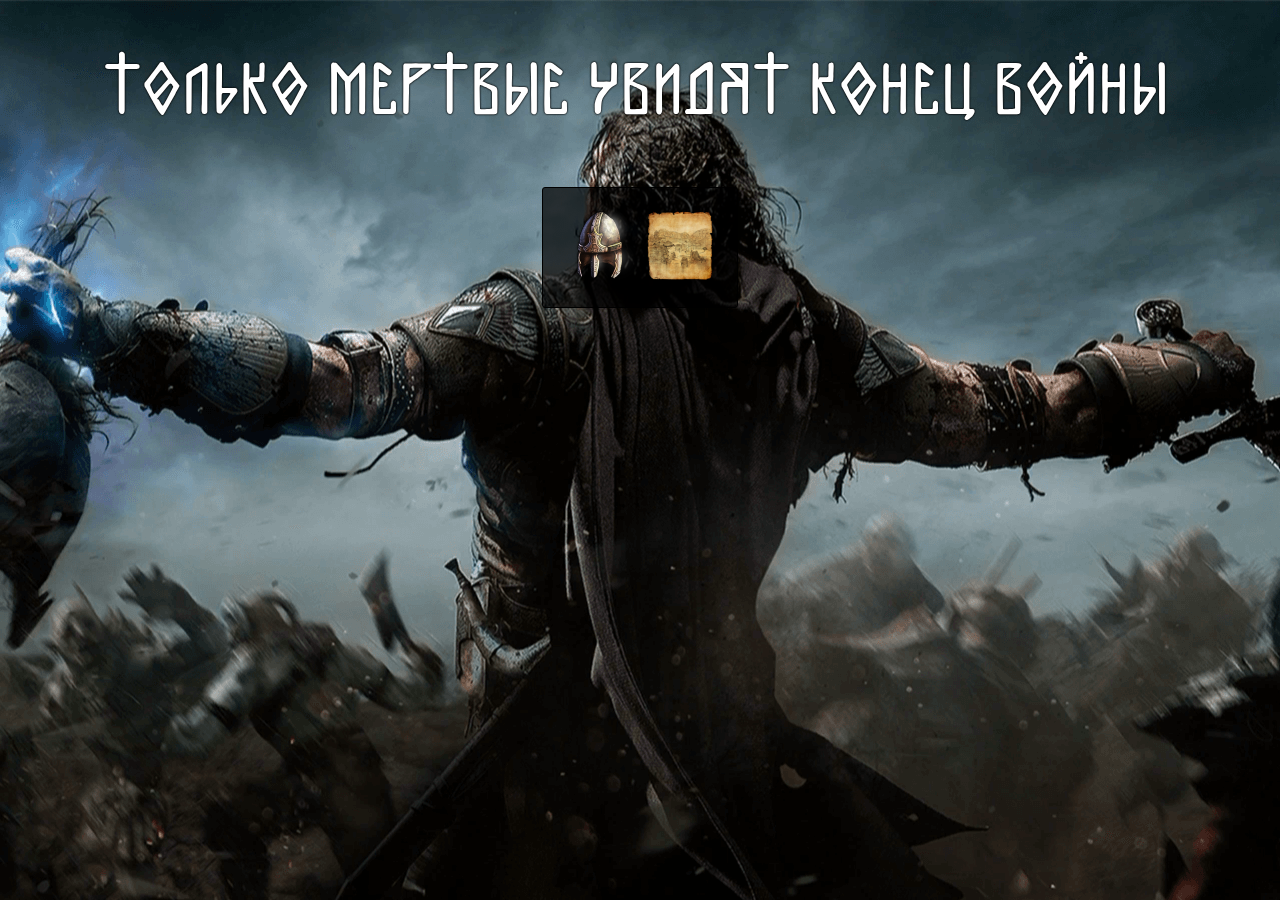
==== index.html @ bc80d9c7 "1" ====
<!DOCTYPE html>
<html lang="en">
    <head>
        <meta http-equiv="Content-Type" content="text/html; charset=UTF-8">
        <link href="[data-uri]" rel="icon" type="image/x-icon" />
		<title>DeathMatch!</title>
	<style>
	@font-face {
    	font-family: 'galaktika';
    		src: url('font/galaktika.eot');
	    	src: url('font/galaktika.eot?#iefix') format('embedded-opentype'),
         	url('font/galaktika.woff2') format('woff2'),
         	url('font/galaktika.woff') format('woff'),
         	url('font/galaktika.ttf') format('truetype'),
         	url('font/galaktika.svg#galaktika') format('svg');
    	font-weight: normal;
    	font-style: normal;

	}
	body {
		background: rgb(0,0,0) url("img/theme/logo_bg.png") top center no-repeat;
		background-attachment: fixed;
	}
	h1 {
		font: 5em galaktika;
		color: rgb(255, 255, 255);
		text-align: center;
		white-space: nowrap;
		text-shadow: 0 0 2px black,0 0 2px black;
	}
	
	#wrap {
		white-space: nowrap;
		text-align: center;
	}
	
	#link_wrap {
		display: inline-block;
		background: rgba(0, 0, 0, 0.7) none repeat scroll 0% 0%;
		border-radius: 3px;
		padding: 20px;
		border: 1px solid black;
	}
	
	#link_wrap img {
		width: 75px;
	}
	
	</style>
	
	</head>
	
	<body>
	<div id="wrap">
		<h1>Только мертвые увидят конец войны</h1>
		<div id="link_wrap">
			<a href="char.html"><img src="img/theme/icon_helm.png" alt="" /></a>
			<a href="field.html"><img src="img/theme/icon_map.png" alt="" /></a>
		</div>
	</div>
	                                                                                       
	</body>
</html>
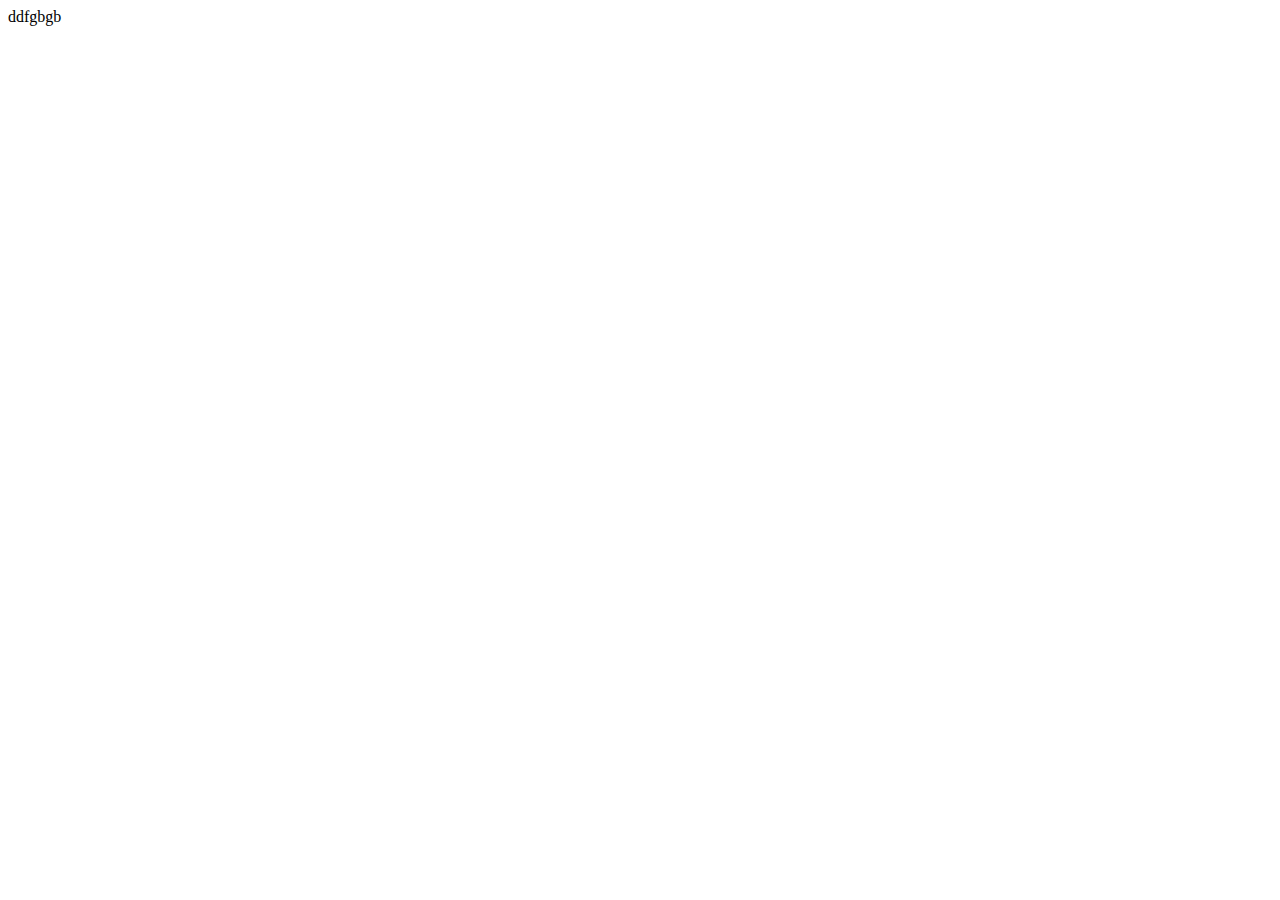
==== commit af41687f: "new version" ====
--- a/index.html
+++ b/index.html
@@ -4,60 +4,11 @@
         <meta http-equiv="Content-Type" content="text/html; charset=UTF-8">
         <link href="[data-uri]" rel="icon" type="image/x-icon" />
 		<title>DeathMatch!</title>
-	<style>
-	@font-face {
-    	font-family: 'galaktika';
-    		src: url('font/galaktika.eot');
-	    	src: url('font/galaktika.eot?#iefix') format('embedded-opentype'),
-         	url('font/galaktika.woff2') format('woff2'),
-         	url('font/galaktika.woff') format('woff'),
-         	url('font/galaktika.ttf') format('truetype'),
-         	url('font/galaktika.svg#galaktika') format('svg');
-    	font-weight: normal;
-    	font-style: normal;
-
-	}
-	body {
-		background: rgb(0,0,0) url("img/theme/logo_bg.png") top center no-repeat;
-		background-attachment: fixed;
-	}
-	h1 {
-		font: 5em galaktika;
-		color: rgb(255, 255, 255);
-		text-align: center;
-		white-space: nowrap;
-		text-shadow: 0 0 2px black,0 0 2px black;
-	}
-	
-	#wrap {
-		white-space: nowrap;
-		text-align: center;
-	}
-	
-	#link_wrap {
-		display: inline-block;
-		background: rgba(0, 0, 0, 0.7) none repeat scroll 0% 0%;
-		border-radius: 3px;
-		padding: 20px;
-		border: 1px solid black;
-	}
-	
-	#link_wrap img {
-		width: 75px;
-	}
-	
-	</style>
-	
+		
 	</head>
 	
 	<body>
-	<div id="wrap">
-		<h1>Только мертвые увидят конец войны</h1>
-		<div id="link_wrap">
-			<a href="char.html"><img src="img/theme/icon_helm.png" alt="" /></a>
-			<a href="field.html"><img src="img/theme/icon_map.png" alt="" /></a>
-		</div>
-	</div>
-	                                                                                       
+	
+	ddfgbgb                                                                                 
 	</body>
 </html>
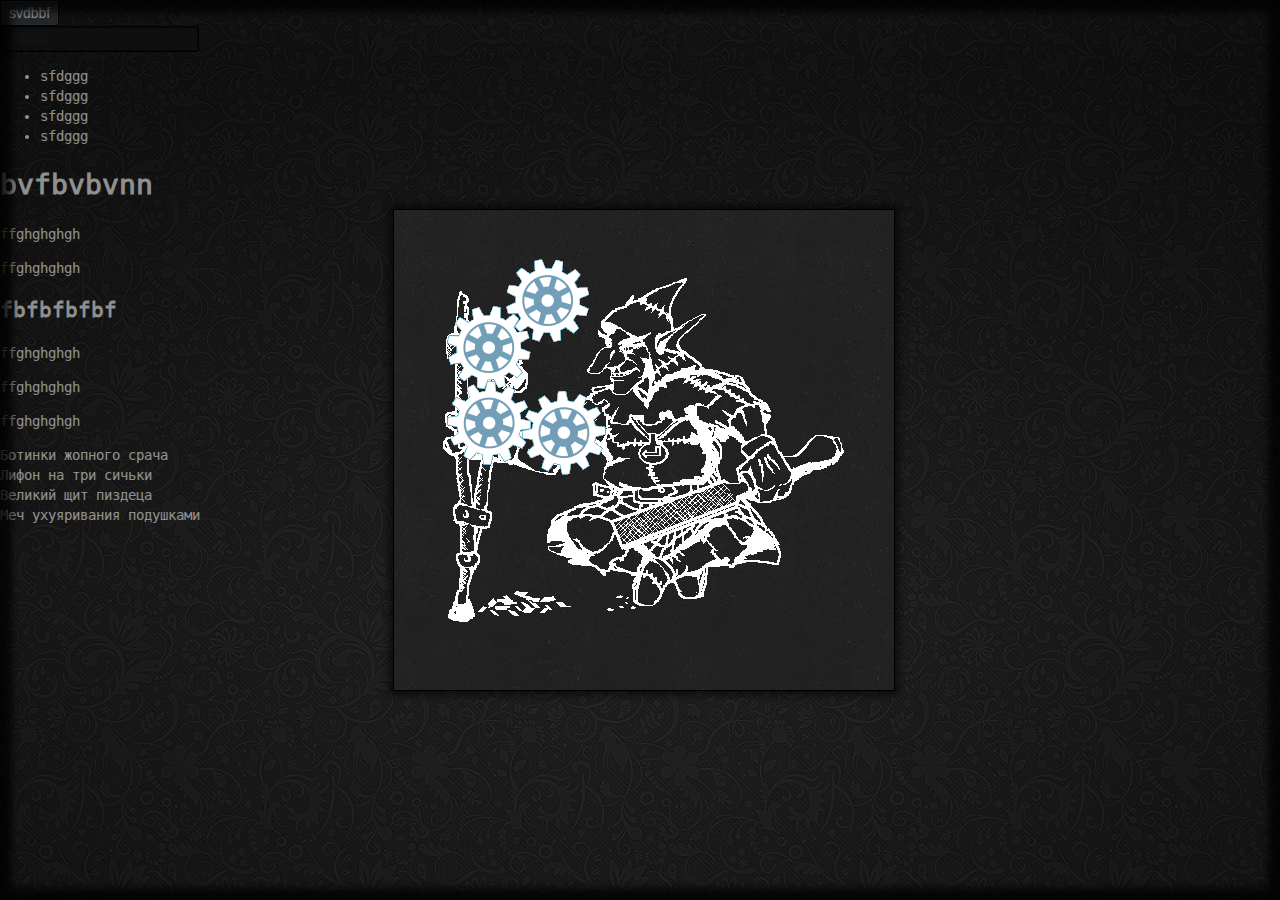
==== commit 24b12ef9: "base prepare" ====
--- a/index.html
+++ b/index.html
@@ -1,14 +1,56 @@
 <!DOCTYPE html>
 <html lang="en">
-    <head>
-        <meta http-equiv="Content-Type" content="text/html; charset=UTF-8">
-        <link href="[data-uri]" rel="icon" type="image/x-icon" />
-		<title>DeathMatch!</title>
+<head>
+	<meta http-equiv="Content-Type" content="text/html; charset=UTF-8">
+	<link href="[data-uri]" rel="icon" type="image/x-icon" />
+	<title>DeathMatch!</title>
+	<link href="source/css/font.css" rel="stylesheet" />
+	<link href="source/css/normalize.css" rel="stylesheet" />
+	<link href="source/css/main.css" rel="stylesheet" />
+</head>
+<body>
+	<div id="loadingWrap">
+		<div id="loadingBox">
+		</div>
 		
-	</head>
+	</div>
+
+
+<button type="button">svdbbf</button>
 	
-	<body>
+	<div id="overview">
+		
+		
+		<input type="text" placeholder="dffbfbf">
+		
+		<ul>
+			<li>sfdggg</li>
+			<li>sfdggg</li>
+			<li>sfdggg</li>
+			<li>sfdggg</li>
+			
+		</ul>
+		
+		
+		
+	</div>
 	
-	ddfgbgb                                                                                 
+	<h1>bvfbvbvnn</h1>
+	<p>ffghghghgh</p>
+	<p>ffghghghgh</p>
+	
+	<h2>fbfbfbfbf</h2>
+	<p>ffghghghgh</p>
+	<p>ffghghghgh</p>
+	<p>ffghghghgh</p>
+	
+	
+	Ботинки жопного срача<br>
+	Лифон на три сичьки<br>
+	Великий щит пиздеца<br>
+	Меч ухуяривания подушками
+
+
+	<!--<script src="../js/game.js" type="text/javascript"></script>-->
 	</body>
 </html>
--- a/source/css/font.css
+++ b/source/css/font.css
@@ -0,0 +1,10 @@
+@font-face {
+	font-family: 'DejaVuSansMono';
+	src:
+		url('../fonts/DejaVuSansMono.eot?#iefix') format('embedded-opentype'),
+		url('../fonts/DejaVuSansMono.woff') format('woff'),
+		url('../fonts/DejaVuSansMono.ttf')  format('truetype'),
+		url('../fonts/DejaVuSansMono.svg#DejaVuSansMono') format('svg');
+	font-weight: normal;
+	font-style: normal;
+}
--- a/source/css/main.css
+++ b/source/css/main.css
@@ -0,0 +1,92 @@
+html,body {
+	width: 100%;
+	height:100%;
+}
+
+body {
+	margin: 0px;
+	padding: 0px;
+	color: rgb(240,240,240);
+	font-family: "DejaVuSansMono";
+	font-size: 14px;
+	line-height: 1.42857143;
+	background: rgb(15,15,15) url('../img/art/Background.jpeg') top center;
+	cursor: url('../img/cursor/default.png'), auto;
+	
+	
+}
+
+input[type="text"] {
+	padding: 4px 8px;
+	color: inherit;
+	border: 1px solid rgb(0, 0, 0);
+	border-radius: 3px;
+	background-color: rgb(25, 25, 25);
+	box-shadow: 0px 0px 2px rgb(0, 0, 0) inset;
+	box-sizing: border-box;
+}
+::-webkit-input-placeholder {opacity:  0.1;}
+:-moz-placeholder {opacity:  0.1;}
+::-moz-placeholder {opacity:  0.1;}
+:-ms-input-placeholder {opacity:  0.1;}
+
+button[type="button"],button[type="submit"],button[type="reset"] {
+	padding: 4px 8px;
+	border-radius: 3px;
+	background: rgb(73, 80, 84) linear-gradient(to bottom, rgb(78, 85, 89), rgb(56, 62, 67));
+	box-shadow: 0px 1px rgba(255, 255, 255, 0.08) inset, 0px 0px 0px 1px rgba(255, 255, 255, 0.05) inset;
+	border: 1px solid;
+	border-color: rgb(16, 16, 16) rgb(8, 8, 8) rgb(0, 0, 0);
+	color: inherit;
+	outline: 0;
+	box-sizing: border-box;
+	cursor: url('../img/cursor/pointer.png'), auto;
+}
+button[type="button"]:hover,button[type="submit"]:hover,button[type="reset"]:hover {
+    background: rgb(89, 96, 101) linear-gradient(to bottom, rgb(89, 96, 101), rgb(56, 62, 67));
+    text-decoration: none;
+}
+
+button[type="button"]:focus,button[type="submit"]:focus,button[type="reset"]:focus{
+	outline: none;
+}
+button[type="button"]:active,button[type="submit"]:active,button[type="reset"]:active {
+	background: rgb(53, 58, 63) linear-gradient(to bottom, rgb(39, 43, 47), rgb(55, 61, 66));
+	border-color: rgb(0, 0, 0);
+	box-shadow: 0px 1px 1px rgba(0, 0, 0, 0.1) inset, 0px 1px rgba(255, 255, 255, 0.08);
+	outline: 0;
+}
+button::-moz-focus-inner {border: 0;}
+
+
+
+#loadingWrap {
+	position: fixed;
+	background: rgba(0,0,0,0.4);
+	top:0;
+	bottom:0;
+	left:0;
+	right:0;
+	z-index:999;
+	text-align: center;
+	box-shadow: inset 0 0 8px 12px rgba(0,0,0,0.8);
+}
+#loadingWrap:before {
+	content: '';
+	height: 100%;
+	display: inline-block;
+	vertical-align:middle;
+}
+#loadingBox {
+	display: inline-block;
+	width: 500px;
+	height: 480px;
+	background-color: rgb(15,15,15);
+	background-image:  url('../img/art/PreloaderGears.gif'),url('../img/art/Goblin.png'),url('../img/art/BackgroundTile.png');
+	background-repeat: no-repeat,no-repeat,repeat;
+	background-position: 20px 40px,center center,center center;
+	border: 1px solid black;
+    vertical-align: middle;
+    box-shadow: 0 0 8px 4px rgba(0,0,0,0.6);
+}
+
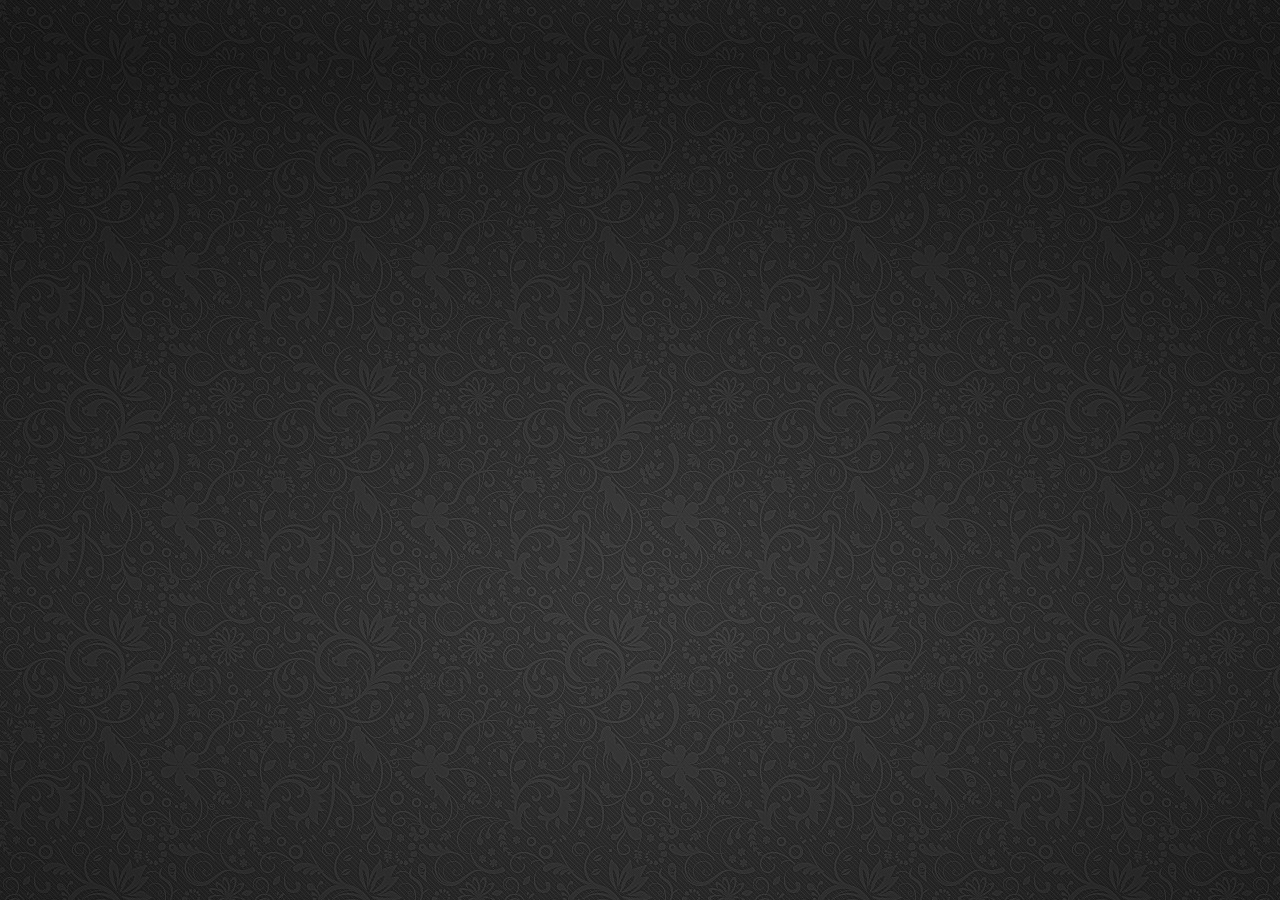
==== commit 74ebc2b9: "test css3 animation" ====
--- a/index.html
+++ b/index.html
@@ -7,50 +7,28 @@
 	<link href="source/css/font.css" rel="stylesheet" />
 	<link href="source/css/normalize.css" rel="stylesheet" />
 	<link href="source/css/main.css" rel="stylesheet" />
+	<link href="source/css/sprite.css" rel="stylesheet" />
 </head>
 <body>
-	<div id="loadingWrap">
+	<div id="loadingWrap" style="display:none">
 		<div id="loadingBox">
+			<div id="loadingZAR"></div>
+			<div class="preloaderCircle"></div>
 		</div>
-		
 	</div>
 
+	<div id="overview">
+		<div id="scene">
+			<div id="layerAnim">
+				
+				<div class="sprite_tVlad" style="top:-50px;left:-50px"><div></div></div>				
+			</div>
+			
+			
+		</div>
+	</div>
 
-<button type="button">svdbbf</button>
-	
-	<div id="overview">
-		
-		
-		<input type="text" placeholder="dffbfbf">
-		
-		<ul>
-			<li>sfdggg</li>
-			<li>sfdggg</li>
-			<li>sfdggg</li>
-			<li>sfdggg</li>
-			
-		</ul>
-		
-		
-		
-	</div>
-	
-	<h1>bvfbvbvnn</h1>
-	<p>ffghghghgh</p>
-	<p>ffghghghgh</p>
-	
-	<h2>fbfbfbfbf</h2>
-	<p>ffghghghgh</p>
-	<p>ffghghghgh</p>
-	<p>ffghghghgh</p>
-	
-	
-	Ботинки жопного срача<br>
-	Лифон на три сичьки<br>
-	Великий щит пиздеца<br>
-	Меч ухуяривания подушками
-
-
-	<!--<script src="../js/game.js" type="text/javascript"></script>-->
+	<script src="source/js/jquery-3.1.1.min.js" type="text/javascript"></script>
+	<script src="source/js/scene.js" type="text/javascript"></script>
 	</body>
 </html>
--- a/source/css/sprite.css
+++ b/source/css/sprite.css
@@ -0,0 +1,49 @@
+/*T_Vlad 48*/
+.sprite_tVlad {
+	position: relative;
+	width: 48px;
+	height: 48px;
+	position: absolute;
+	overflow: hidden;
+	z-index: 10;
+}
+
+.sprite_tVlad > div {
+	position: absolute;
+	width:  384px;
+	height: 384px;
+	background: url('../img/sprite/T_Vlad_Sword_Walking_48x48.png');
+	animation: sprite_tVlad 0.6s steps(8) infinite;
+}
+
+@keyframes sprite_tVlad{
+	0% {left:0px}
+	100% {left:-384px}
+}
+
+
+.explosionTemp {
+	z-index: 1;
+	position: relative;
+	width: 64px;
+	height: 64px;
+	position: absolute;
+	overflow: hidden;
+}
+
+.explosionTemp:before {
+	content: '';
+	display:block;
+	position: absolute;
+	width:  1024px;
+	height: 512px;
+	top:-448px;
+	right: 0;
+	background: url('../img/sprite/explosion64_01.png');
+	animation: expl 0.8s steps(16);
+}
+
+@keyframes expl{
+	0% {left:0px}
+	100% {left:-1024px}
+}
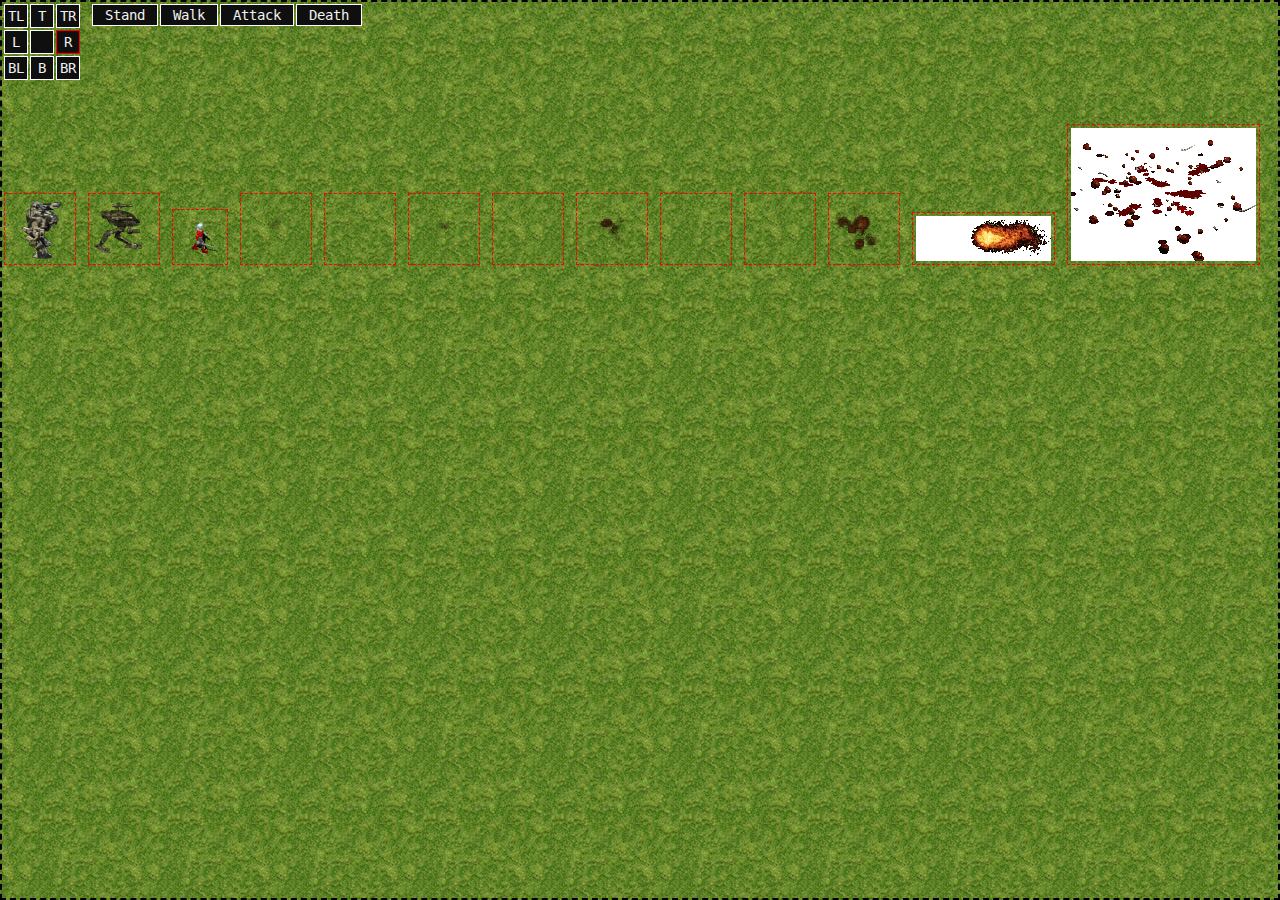
==== commit 28f96e4e: "anims" ====
--- a/index.html
+++ b/index.html
@@ -10,6 +10,7 @@
 	<link href="source/css/sprite.css" rel="stylesheet" />
 </head>
 <body>
+	
 	<div id="loadingWrap" style="display:none">
 		<div id="loadingBox">
 			<div id="loadingZAR"></div>
@@ -28,7 +29,69 @@
 		</div>
 	</div>
 
+	<!--<button id="meatStartBtn" type="button" style="position:fixed; bottom:20px;left:50%">Мяско</button>-->
+	
+	<div id="meatOverview">
+		<div id="meatScene">
+			<div id="meatLayerMain"></div>
+			
+		</div>
+		<div id="meatUi">
+			
+			<div id="meatuISpriteTestHeader">
+				<div>
+					<table id="meatUiDirectionTable">
+						<tr><td data-direction="tl">TL</td><td data-direction="t">T</td><td data-direction="tr">TR</td></tr>
+						<tr><td data-direction="l">L</td><td></td><td data-direction="r">R</td></tr>
+						<tr><td data-direction="bl">BL</td><td data-direction="b">B</td><td data-direction="br">BR</td></tr>
+					</table>
+				</div>
+				
+				<div>
+					<table id="meatUiActionTable">
+						<tr>
+							<td data-action="stand">Stand</td>
+							<td data-action="walk">Walk</td>
+							<td data-action="attack">Attack</td>
+							<td data-action="death">Death</td>
+						</tr>
+					</table>
+				</div>
+				
+				
+			</div>
+			<div id="meatuISpriteTest">
+				<div id="meatuISpriteTestContainer">
+					<div><div class="sprite sprite_walker2"></div></div>
+					<div><div class="sprite sprite_walker1"></div></div>
+					<div><div class="sprite sprite_tVlad"></div></div>
+					
+					<!-- projectile -->
+					<div><div class="sprite explosionTemp v1"></div></div>
+					<div><div class="sprite explosionTemp v2"></div></div>
+					<div><div class="sprite explosionTemp v3"></div></div>
+					<div><div class="sprite explosionTemp v4"></div></div>
+					<div><div class="sprite explosionTemp v5"></div></div>
+					<div><div class="sprite explosionTemp v6"></div></div>
+					<div><div class="sprite explosionTemp v7"></div></div>
+					<div><div class="sprite explosionTemp v8"></div></div>
+					
+					
+					
+					<!-- fuck -->
+					<div><div class="sprite spriteBall"></div></div>
+					<div><div class="sprite spriteMeat"></div></div>
+					
+					
+					
+				</div>
+			</div>
+		</div>
+	</div>
+	
+
 	<script src="source/js/jquery-3.1.1.min.js" type="text/javascript"></script>
 	<script src="source/js/scene.js" type="text/javascript"></script>
+	<script src="source/js/meat.js" type="text/javascript"></script>
 	</body>
 </html>
--- a/source/css/main.css
+++ b/source/css/main.css
@@ -59,7 +59,7 @@
 button::-moz-focus-inner {border: 0;}
 
 
-
+/* loading screen */
 #loadingWrap {
 	position: fixed;
 	background: rgba(0,0,0,0.4);
@@ -78,15 +78,194 @@
 	vertical-align:middle;
 }
 #loadingBox {
+	position:relative;
 	display: inline-block;
 	width: 500px;
 	height: 480px;
 	background-color: rgb(15,15,15);
-	background-image:  url('../img/art/PreloaderGears.gif'),url('../img/art/Goblin.png'),url('../img/art/BackgroundTile.png');
-	background-repeat: no-repeat,no-repeat,repeat;
-	background-position: 20px 40px,center center,center center;
+	background-image:  url('../img/art/Goblin.png'),url('../img/art/BackgroundTile.png');
+	background-repeat: no-repeat,repeat;
+	background-position: center center,center center;
 	border: 1px solid black;
     vertical-align: middle;
     box-shadow: 0 0 8px 4px rgba(0,0,0,0.6);
 }
 
+#loadingZAR {
+	position: absolute;
+	background: url('../img/art/ZAR.png') center center no-repeat;
+	width: 256px;
+	height: 104px;
+	right: 49px;
+	bottom: 23px;
+	transform: rotate(-15deg) scale(0.8, 0.6); 
+}
+
+#loadingBox > .preloaderCircle {
+	position: absolute;
+	top: 20px;
+	right: 20px;
+}
+
+/* preloader circle */
+.preloaderCircle {
+	width:60px;
+	height:60px;
+}
+.preloaderCircle:before,
+.preloaderCircle:after {
+	content: '';
+	display:block;
+	background-color: rgba(0,0,0,0);
+	border:5px solid rgba(0,183,229,0.9);
+	opacity:.9;
+	border-left:5px solid rgba(0,0,0,0);
+	border-right:5px solid rgba(0,0,0,0);
+	border-radius:50px;
+	box-shadow: 0 0 15px #2187e7;
+	margin:0 auto;
+}
+
+
+.preloaderCircle:before {
+	width:50px;
+	height:50px;	
+	animation:spinPulse 1s infinite ease-in-out;
+}
+.preloaderCircle:after { 
+	width:30px;
+	height:30px;
+	position:relative;
+	top:-50px;
+	animation:spinoffPulse 1s infinite linear;
+}
+
+@keyframes spinPulse {
+	0% { transform:rotate(160deg); opacity:0; box-shadow:0 0 1px #2187e7;}
+	50% { transform:rotate(145deg); opacity:1; }
+	100% { transform:rotate(-320deg); opacity:0; }
+}
+@keyframes spinoffPulse {
+	0% { transform:rotate(0deg); }
+	100% { transform:rotate(360deg);  }
+}
+
+/*scene*/
+#overview {
+	position: absolute;
+	top: 0px;
+	bottom: 0px;
+	left: 0px;
+	right: 0px;
+	overflow:hidden;
+}
+
+
+#scene {
+	position: absolute;
+	width:3000px;
+	height: 1200px;
+}
+
+#scene > div {
+	position: absolute;
+	top: 0px;
+	bottom: 0px;
+	left: 0px;
+	right: 0px;	
+}
+
+#layerAnim {
+	position: absolute;
+}
+
+/* meat */
+#meatOverview {
+	position: absolute;
+	top: 0px;
+	bottom: 0px;
+	left: 0px;
+	right: 0px;
+	overflow:hidden;
+}
+
+#meatScene {
+	position: absolute;
+	width:3000px;
+	height: 3000px;
+	background: url('../img/tile/ToyFactory_Multi-texturing_grass.jpg');
+}
+
+#meatScene > div {
+	position: absolute;
+	top: 0px;
+	bottom: 0px;
+	left: 0px;
+	right: 0px;
+}
+
+#meatUi {
+	position: absolute;
+	top:0;
+	bottom:0;
+	right:0;
+	left: 0;
+	border: 2px dashed black;
+}
+
+#meatuISpriteTest {
+	position: absolute;
+	top: 120px;
+	bottom: 0px;
+	left: 0px;
+	right: 0px;
+}
+
+#meatuISpriteTestHeader > div {
+	display: inline-block;
+	vertical-align: top;
+}
+
+#meatuISpriteTestContainer {
+	position: absolute;
+	top: 0;
+	left: 0;
+	right: 0;
+	bottom: 0;
+	overflow-y: auto;
+}
+
+#meatuISpriteTestContainer > div {
+	display: inline-block;
+	border: 1px dashed red;
+	margin: 2px;
+	padding: 3px;
+	position: relative;
+	font-size: 0;
+	line-height: 0;
+}
+
+#meatuISpriteTestContainer > div > div {
+	display: inline-block;
+	position: relative;
+}
+
+#meatUiDirectionTable td,
+#meatUiActionTable td {
+	width: 20px;
+	height: 20px;
+	border: 1px solid white;
+	background: rgb(15,15,15);
+	text-align: center;
+	vertical-align: middle;
+}
+
+#meatUiActionTable td {
+	width: auto;
+	padding: 0 12px;
+}
+
+#meatUiDirectionTable td.active,
+#meatUiActionTable td.active {
+	border-color: red;
+}--- a/source/css/sprite.css
+++ b/source/css/sprite.css
@@ -1,30 +1,102 @@
-/*T_Vlad 48*/
-.sprite_tVlad {
-	position: relative;
-	width: 48px;
-	height: 48px;
+.sprite {
 	position: absolute;
+}
+
+.sprite:before {
+	content: '';
+	display:block;
+	position: absolute;
+}
+
+
+/*walker1*/
+.sprite_walker1 {
+	width: 64px;
+	height: 64px;
 	overflow: hidden;
 	z-index: 10;
 }
 
-.sprite_tVlad > div {
-	position: absolute;
+.sprite_walker1:before {
+	width:  1024px;
+	height: 512px;
+	background: url('../img/sprite/walker1_64x64.png');
+	animation: sprite_walker 0.6s steps(16) infinite;
+}
+
+.sprite_walker1[data-direction="t"]:before {top:-256px}
+.sprite_walker1[data-direction="tl"]:before {top:-320px}
+.sprite_walker1[data-direction="tr"]:before {top:-192px}
+.sprite_walker1[data-direction="r"]:before {top:-128px}
+.sprite_walker1[data-direction="l"]:before {top:-384px}
+.sprite_walker1[data-direction="b"]:before {top:-0px}
+.sprite_walker1[data-direction="bl"]:before {top:-448px}
+.sprite_walker1[data-direction="br"]:before {top:-64px}
+
+/*walker2*/
+.sprite_walker2 {
+	width: 64px;
+	height: 64px;
+	overflow: hidden;
+	z-index: 10;
+}
+
+.sprite_walker2:before {
+	width:  1024px;
+	height: 512px;
+	background: url('../img/sprite/walker2_64x64.png');
+	animation: sprite_walker 1.2s steps(16) infinite;
+}
+
+.sprite_walker2[data-direction="t"]:before {top:-256px}
+.sprite_walker2[data-direction="tl"]:before {top:-320px}
+.sprite_walker2[data-direction="tr"]:before {top:-192px}
+.sprite_walker2[data-direction="r"]:before {top:-128px}
+.sprite_walker2[data-direction="l"]:before {top:-384px}
+.sprite_walker2[data-direction="b"]:before {top:-0px}
+.sprite_walker2[data-direction="bl"]:before {top:-448px}
+.sprite_walker2[data-direction="br"]:before {top:-64px}
+
+@keyframes sprite_walker{
+	0% {left:0px}
+	100% {left:-1024px}
+}
+
+
+
+/*T_Vlad 48*/
+.sprite_tVlad {
+	width: 48px;
+	height: 48px;
+	overflow: hidden;
+	z-index: 10;
+}
+
+.sprite_tVlad:before {
 	width:  384px;
 	height: 384px;
 	background: url('../img/sprite/T_Vlad_Sword_Walking_48x48.png');
 	animation: sprite_tVlad 0.6s steps(8) infinite;
 }
 
+.sprite_tVlad[data-direction="t"]:before {top:-48px}
+.sprite_tVlad[data-direction="tl"]:before {top:-144px}
+.sprite_tVlad[data-direction="tr"]:before {top:-96px}
+.sprite_tVlad[data-direction="r"]:before {top:-0px}
+.sprite_tVlad[data-direction="l"]:before {top:-336px}
+.sprite_tVlad[data-direction="b"]:before {top:-192px}
+.sprite_tVlad[data-direction="bl"]:before {top:-288px}
+.sprite_tVlad[data-direction="br"]:before {top:-240px}
+
+
 @keyframes sprite_tVlad{
 	0% {left:0px}
 	100% {left:-384px}
 }
 
-
+/*explosion x8 */
 .explosionTemp {
 	z-index: 1;
-	position: relative;
 	width: 64px;
 	height: 64px;
 	position: absolute;
@@ -32,18 +104,68 @@
 }
 
 .explosionTemp:before {
-	content: '';
-	display:block;
-	position: absolute;
 	width:  1024px;
 	height: 512px;
-	top:-448px;
 	right: 0;
 	background: url('../img/sprite/explosion64_01.png');
-	animation: expl 0.8s steps(16);
+	animation: expl 1s steps(17) infinite;
 }
+
+.explosionTemp.v1:before {top:0px}
+.explosionTemp.v2:before {top:-64px}
+.explosionTemp.v3:before {top:-128px}
+.explosionTemp.v4:before {top:-192px}
+.explosionTemp.v5:before {top:-256px}
+.explosionTemp.v6:before {top:-320px}
+.explosionTemp.v7:before {top:-384px}
+.explosionTemp.v8:before {top:-448px}
+
 
 @keyframes expl{
 	0% {left:0px}
-	100% {left:-1024px}
+	100% {left:-1088px}
 }
+
+/* ball */
+.spriteBall {
+	z-index: 1;
+	width: 135px;
+	height: 45px;
+	position: absolute;
+	overflow: hidden;
+}
+
+.spriteBall:before {
+	width:  675px;
+	height: 45px;
+	right: 0;
+	background: url('../img/sprite/ball.png');
+	animation: spriteBall 1s steps(5) infinite;
+}
+
+@keyframes spriteBall{
+	0% {left:0px}
+	100% {left:-675px}
+}
+
+/* meat */
+.spriteMeat {
+	z-index: 1;
+	width: 185px;
+	height: 133px;
+	position: absolute;
+	overflow: hidden;
+}
+
+.spriteMeat:before {
+	width:  2414px;
+	height: 133px;
+	right: 0;
+	background: url('../img/sprite/meat.png');
+	animation: spriteMeat 1s steps(13) infinite;
+}
+
+@keyframes spriteMeat {
+	0% {left:0px}
+	100% {left:-2414px}
+}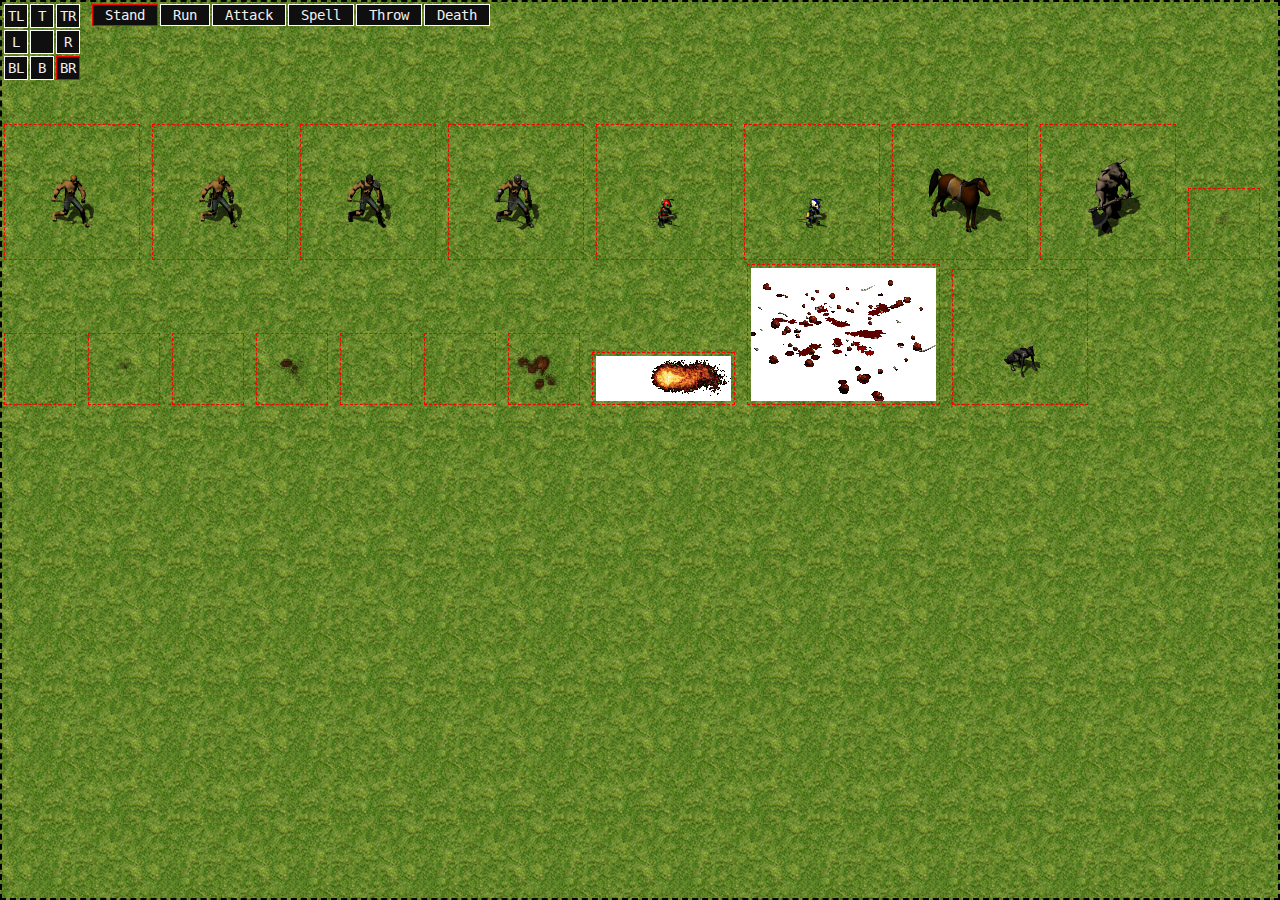
==== commit 69fc3d7f: "anim" ====
--- a/index.html
+++ b/index.html
@@ -51,8 +51,10 @@
 					<table id="meatUiActionTable">
 						<tr>
 							<td data-action="stand">Stand</td>
-							<td data-action="walk">Walk</td>
+							<td data-action="run">Run</td>
 							<td data-action="attack">Attack</td>
+							<td data-action="spell">Spell</td>
+							<td data-action="throw">Throw</td>
 							<td data-action="death">Death</td>
 						</tr>
 					</table>
@@ -62,11 +64,24 @@
 			</div>
 			<div id="meatuISpriteTest">
 				<div id="meatuISpriteTestContainer">
-					<div><div class="sprite sprite_walker2"></div></div>
-					<div><div class="sprite sprite_walker1"></div></div>
-					<div><div class="sprite sprite_tVlad"></div></div>
+					<div><div class="sprite spriteFlareOrc spriteFlareOrcRegular"></div></div>
+					<div><div class="sprite spriteFlareOrc spriteFlareOrcArcher"></div></div>
+					<div><div class="sprite spriteFlareOrc spriteFlareOrcHeavy"></div></div>
+					<div><div class="sprite spriteFlareOrc spriteFlareOrcElite"></div></div>
 					
-					<!-- projectile -->
+					<div><div class="sprite spriteFlareOrc spriteFlareGoblinCharger"></div></div>
+					<div><div class="sprite spriteFlareOrc spriteFlareGoblinShaman"></div></div>
+					
+					
+					
+					
+					<div><div class="sprite spriteFlareOrc spriteFlareHorse"></div></div>
+					<div><div class="sprite spriteFlareOrc spriteFlareMinotaur"></div></div>
+					
+					
+					
+					
+					
 					<div><div class="sprite explosionTemp v1"></div></div>
 					<div><div class="sprite explosionTemp v2"></div></div>
 					<div><div class="sprite explosionTemp v3"></div></div>
@@ -76,11 +91,12 @@
 					<div><div class="sprite explosionTemp v7"></div></div>
 					<div><div class="sprite explosionTemp v8"></div></div>
 					
+					<div><div class="sprite spriteBall"></div></div>
+					<div><div class="sprite spriteMeat"></div></div>
 					
 					
-					<!-- fuck -->
-					<div><div class="sprite spriteBall"></div></div>
-					<div><div class="sprite spriteMeat"></div></div>
+					<!-- to fix -->
+					<div><div class="sprite spriteFlareOrc spriteFlareWerewolf"></div></div>
 					
 					
 					
--- a/source/css/sprite.css
+++ b/source/css/sprite.css
@@ -1,5 +1,6 @@
 .sprite {
 	position: absolute;
+	overflow: hidden;
 }
 
 .sprite:before {
@@ -8,91 +9,342 @@
 	position: absolute;
 }
 
-
-/*walker1*/
-.sprite_walker1 {
-	width: 64px;
-	height: 64px;
-	overflow: hidden;
-	z-index: 10;
-}
-
-.sprite_walker1:before {
-	width:  1024px;
-	height: 512px;
-	background: url('../img/sprite/walker1_64x64.png');
-	animation: sprite_walker 0.6s steps(16) infinite;
-}
-
-.sprite_walker1[data-direction="t"]:before {top:-256px}
-.sprite_walker1[data-direction="tl"]:before {top:-320px}
-.sprite_walker1[data-direction="tr"]:before {top:-192px}
-.sprite_walker1[data-direction="r"]:before {top:-128px}
-.sprite_walker1[data-direction="l"]:before {top:-384px}
-.sprite_walker1[data-direction="b"]:before {top:-0px}
-.sprite_walker1[data-direction="bl"]:before {top:-448px}
-.sprite_walker1[data-direction="br"]:before {top:-64px}
-
-/*walker2*/
-.sprite_walker2 {
-	width: 64px;
-	height: 64px;
-	overflow: hidden;
-	z-index: 10;
-}
-
-.sprite_walker2:before {
-	width:  1024px;
-	height: 512px;
-	background: url('../img/sprite/walker2_64x64.png');
-	animation: sprite_walker 1.2s steps(16) infinite;
-}
-
-.sprite_walker2[data-direction="t"]:before {top:-256px}
-.sprite_walker2[data-direction="tl"]:before {top:-320px}
-.sprite_walker2[data-direction="tr"]:before {top:-192px}
-.sprite_walker2[data-direction="r"]:before {top:-128px}
-.sprite_walker2[data-direction="l"]:before {top:-384px}
-.sprite_walker2[data-direction="b"]:before {top:-0px}
-.sprite_walker2[data-direction="bl"]:before {top:-448px}
-.sprite_walker2[data-direction="br"]:before {top:-64px}
-
-@keyframes sprite_walker{
-	0% {left:0px}
-	100% {left:-1024px}
-}
-
-
-
-/*T_Vlad 48*/
-.sprite_tVlad {
-	width: 48px;
-	height: 48px;
-	overflow: hidden;
-	z-index: 10;
-}
-
-.sprite_tVlad:before {
-	width:  384px;
-	height: 384px;
-	background: url('../img/sprite/T_Vlad_Sword_Walking_48x48.png');
-	animation: sprite_tVlad 0.6s steps(8) infinite;
-}
-
-.sprite_tVlad[data-direction="t"]:before {top:-48px}
-.sprite_tVlad[data-direction="tl"]:before {top:-144px}
-.sprite_tVlad[data-direction="tr"]:before {top:-96px}
-.sprite_tVlad[data-direction="r"]:before {top:-0px}
-.sprite_tVlad[data-direction="l"]:before {top:-336px}
-.sprite_tVlad[data-direction="b"]:before {top:-192px}
-.sprite_tVlad[data-direction="bl"]:before {top:-288px}
-.sprite_tVlad[data-direction="br"]:before {top:-240px}
-
-
-@keyframes sprite_tVlad{
-	0% {left:0px}
-	100% {left:-384px}
-}
+/* Flare */
+.spriteFlareOrc {
+	width: 128px;
+	height: 128px;
+}
+
+.spriteFlareOrc:before {
+	width:  4096px;
+	height: 1024px;
+	background-position: top left;
+	background-repeat: no-repeat;
+}
+
+.spriteFlareOrc[data-direction="t"]:before {top:-256px}
+.spriteFlareOrc[data-direction="tl"]:before {top:-128px}
+.spriteFlareOrc[data-direction="tr"]:before {top:-384px}
+.spriteFlareOrc[data-direction="r"]:before {top:-512px}
+.spriteFlareOrc[data-direction="l"]:before {top:0px}
+.spriteFlareOrc[data-direction="b"]:before {top:-768px}
+.spriteFlareOrc[data-direction="bl"]:before {top:-896px}
+.spriteFlareOrc[data-direction="br"]:before {top:-640px}
+
+
+.spriteFlareOrc[data-action="stand"]:before {animation: spriteFlareOrcStand 0.8s steps(4) infinite;}
+.spriteFlareOrc[data-action="run"]:before {animation: spriteFlareOrcRun 0.6s steps(8) infinite;}
+.spriteFlareOrc[data-action="attack"]:before {animation: spriteFlareOrcAttack 0.6s steps(4) infinite;}
+.spriteFlareOrc[data-action="death"]:before {animation: spriteFlareOrcDeath 0.8s steps(8) infinite;}
+.spriteFlareOrc[data-action="spell"]:before {animation: spriteFlareOrcSpell 0.6s steps(4) infinite;}
+.spriteFlareOrc[data-action="throw"]:before {animation: spriteFlareOrcThrow 0.8s steps(4) infinite;}
+
+
+@keyframes spriteFlareOrcStand {0%{left:0px} 100%{left:-512px}}
+@keyframes spriteFlareOrcRun {0%{left:-512px} 100%{left:-1536px}}
+@keyframes spriteFlareOrcAttack {0%{left:-1536px} 100%{left:-2048px}}
+@keyframes spriteFlareOrcDeath {0%{left:-2048px} 100%{left:-3072px}}
+@keyframes spriteFlareOrcSpell {0%{left:-3072px} 100%{left:-3584px}}
+@keyframes spriteFlareOrcThrow {0%{left:-3584px} 100%{left:-4096px}}
+
+
+.spriteFlareOrcRegular:before {background-image: url('../img/sprite/FlareOrcRegular128x128.png');}
+.spriteFlareOrcArcher:before {background-image: url('../img/sprite/FlareOrcArcher128x128.png');}
+.spriteFlareOrcHeavy:before {background-image: url('../img/sprite/FlareOrcHeavy128x128.png');}
+.spriteFlareOrcElite:before {background-image: url('../img/sprite/FlareOrcElite128x128.png');}
+
+.spriteFlareMinotaur:before {background-image: url('../img/sprite/FlareMinotaur128x128.png');}
+.spriteFlareHorse:before {background-image: url('../img/sprite/FlareHorse128x128.png');}
+.spriteFlareWerewolf:before {background-image: url('../img/sprite/FlareWerewolf128x128.png');}
+
+
+.spriteFlareGoblinCharger:before {background-image: url('../img/sprite/FlareGoblinCharger128x128.png');}
+.spriteFlareGoblinShaman:before {background-image: url('../img/sprite/FlareGoblinShaman128x128.png');}
+
+
+
+
+
+
+
+
+
+
+
+
+
+
+
+
+
+
+
+
+
+
+
+
+
+
+
+
+
+
+
+
+
+
+
+
+
+
+/*troll*/
+.sprite_troll {
+	width: 256px;
+	height: 256px;
+	overflow: hidden;
+	z-index: 10;
+}
+
+.sprite_troll:before {
+	width:  8192px;
+	height: 2048px;
+	background: url('../img/sprite/troll_256x256.png');
+}
+
+.sprite_troll[data-direction="t"]:before {top:-512px}
+.sprite_troll[data-direction="tl"]:before {top:-256px}
+.sprite_troll[data-direction="tr"]:before {top:-768px}
+.sprite_troll[data-direction="r"]:before {top:-1024px}
+.sprite_troll[data-direction="l"]:before {top:0px}
+.sprite_troll[data-direction="b"]:before {top:-1536px}
+.sprite_troll[data-direction="bl"]:before {top:-1792px}
+.sprite_troll[data-direction="br"]:before {top:-1280px}
+
+.sprite_troll[data-action="stand"]:before {animation: sprite_trollStand 0.8s steps(4) infinite;}
+.sprite_troll[data-action="walk"]:before,
+.sprite_troll[data-action="run"]:before {animation: sprite_trollRun 0.6s steps(8) infinite;}
+.sprite_troll[data-action="attack"]:before {animation: sprite_trollAttack 0.6s steps(4) infinite;}
+.sprite_troll[data-action="death"]:before {animation: sprite_trollDeath 0.8s steps(8) infinite;}
+.sprite_troll[data-action="spell"]:before {animation: sprite_trollSpell 0.6s steps(4) infinite;}
+.sprite_troll[data-action="throw"]:before {animation: sprite_trollThrow 0.8s steps(4) infinite;}
+
+
+@keyframes sprite_trollStand {0%{left:0px} 100%{left:-1024px}}
+@keyframes sprite_trollRun {0%{left:-1024px} 100%{left:-3072px}}
+@keyframes sprite_trollAttack {0%{left:-3072px} 100%{left:-4096px}}
+@keyframes sprite_trollDeath {0%{left:-4096px} 100%{left:-6144px}}
+@keyframes sprite_trollSpell {0%{left:-6144px} 100%{left:-7168px}}
+@keyframes sprite_trollThrow {0%{left:-7168px} 100%{left:-8192px}}
+
+
+
+/*orcArcher*/
+.sprite_orcArcher {
+	width: 128px;
+	height: 128px;
+	overflow: hidden;
+	z-index: 10;
+}
+
+.sprite_orcArcher:before {
+	width:  4096px;
+	height: 1024px;
+	background: url('../img/sprite/orc_archer_128x128.png');
+}
+
+.sprite_orcArcher[data-direction="t"]:before {top:-256px}
+.sprite_orcArcher[data-direction="tl"]:before {top:-128px}
+.sprite_orcArcher[data-direction="tr"]:before {top:-384px}
+.sprite_orcArcher[data-direction="r"]:before {top:-512px}
+.sprite_orcArcher[data-direction="l"]:before {top:0px}
+.sprite_orcArcher[data-direction="b"]:before {top:-768px}
+.sprite_orcArcher[data-direction="bl"]:before {top:-896px}
+.sprite_orcArcher[data-direction="br"]:before {top:-640px}
+
+.sprite_orcArcher[data-action="stand"]:before {animation: sprite_orcArcherStand 0.8s steps(4) infinite;}
+.sprite_orcArcher[data-action="walk"]:before,
+.sprite_orcArcher[data-action="run"]:before {animation: sprite_orcArcherRun 0.6s steps(8) infinite;}
+.sprite_orcArcher[data-action="attack"]:before {animation: sprite_orcArcherAttack 0.6s steps(4) infinite;}
+.sprite_orcArcher[data-action="death"]:before {animation: sprite_orcArcherDeath 0.8s steps(8) infinite;}
+.sprite_orcArcher[data-action="spell"]:before {animation: sprite_orcArcherSpell 0.6s steps(4) infinite;}
+.sprite_orcArcher[data-action="throw"]:before {animation: sprite_orcArcherThrow 0.8s steps(4) infinite;}
+
+
+@keyframes sprite_orcArcherStand {0%{left:0px} 100%{left:-512px}}
+@keyframes sprite_orcArcherRun {0%{left:-512px} 100%{left:-1536px}}
+@keyframes sprite_orcArcherAttack {0%{left:-1536px} 100%{left:-2048px}}
+@keyframes sprite_orcArcherDeath {0%{left:-2048px} 100%{left:-3072px}}
+@keyframes sprite_orcArcherSpell {0%{left:-3072px} 100%{left:-3584px}}
+@keyframes sprite_orcArcherThrow {0%{left:-3584px} 100%{left:-4096px}}
+
+
+
+/*orcElite*/
+.sprite_orcElite {
+	width: 128px;
+	height: 128px;
+	overflow: hidden;
+	z-index: 10;
+}
+
+.sprite_orcElite:before {
+	width:  4096px;
+	height: 1024px;
+	background: url('../img/sprite/orc_elite_128x128.png');
+}
+
+.sprite_orcElite[data-direction="t"]:before {top:-256px}
+.sprite_orcElite[data-direction="tl"]:before {top:-128px}
+.sprite_orcElite[data-direction="tr"]:before {top:-384px}
+.sprite_orcElite[data-direction="r"]:before {top:-512px}
+.sprite_orcElite[data-direction="l"]:before {top:0px}
+.sprite_orcElite[data-direction="b"]:before {top:-768px}
+.sprite_orcElite[data-direction="bl"]:before {top:-896px}
+.sprite_orcElite[data-direction="br"]:before {top:-640px}
+
+.sprite_orcElite[data-action="stand"]:before {animation: sprite_orcEliteStand 0.8s steps(4) infinite;}
+.sprite_orcElite[data-action="walk"]:before,
+.sprite_orcElite[data-action="run"]:before {animation: sprite_orcEliteRun 0.6s steps(8) infinite;}
+.sprite_orcElite[data-action="attack"]:before {animation: sprite_orcEliteAttack 0.6s steps(4) infinite;}
+.sprite_orcElite[data-action="death"]:before {animation: sprite_orcEliteDeath 0.8s steps(8) infinite;}
+.sprite_orcElite[data-action="spell"]:before {animation: sprite_orcEliteSpell 0.6s steps(4) infinite;}
+.sprite_orcElite[data-action="throw"]:before {animation: sprite_orcEliteThrow 0.8s steps(4) infinite;}
+
+
+@keyframes sprite_orcEliteStand {0%{left:0px} 100%{left:-512px}}
+@keyframes sprite_orcEliteRun {0%{left:-512px} 100%{left:-1536px}}
+@keyframes sprite_orcEliteAttack {0%{left:-1536px} 100%{left:-2048px}}
+@keyframes sprite_orcEliteDeath {0%{left:-2048px} 100%{left:-3072px}}
+@keyframes sprite_orcEliteSpell {0%{left:-3072px} 100%{left:-3584px}}
+@keyframes sprite_orcEliteThrow {0%{left:-3584px} 100%{left:-4096px}}
+
+
+
+
+/*orcHeavy*/
+.sprite_orcHeavy {
+	width: 128px;
+	height: 128px;
+	overflow: hidden;
+	z-index: 10;
+}
+
+.sprite_orcHeavy:before {
+	width:  4096px;
+	height: 1024px;
+	background: url('../img/sprite/orc_heavy_128x128.png');
+}
+
+.sprite_orcHeavy[data-direction="t"]:before {top:-256px}
+.sprite_orcHeavy[data-direction="tl"]:before {top:-128px}
+.sprite_orcHeavy[data-direction="tr"]:before {top:-384px}
+.sprite_orcHeavy[data-direction="r"]:before {top:-512px}
+.sprite_orcHeavy[data-direction="l"]:before {top:0px}
+.sprite_orcHeavy[data-direction="b"]:before {top:-768px}
+.sprite_orcHeavy[data-direction="bl"]:before {top:-896px}
+.sprite_orcHeavy[data-direction="br"]:before {top:-640px}
+
+.sprite_orcHeavy[data-action="stand"]:before {animation: sprite_orcHeavyStand 0.8s steps(4) infinite;}
+.sprite_orcHeavy[data-action="walk"]:before,
+.sprite_orcHeavy[data-action="run"]:before {animation: sprite_orcHeavyRun 0.6s steps(8) infinite;}
+.sprite_orcHeavy[data-action="attack"]:before {animation: sprite_orcHeavyAttack 0.6s steps(4) infinite;}
+.sprite_orcHeavy[data-action="death"]:before {animation: sprite_orcHeavyDeath 0.8s steps(8) infinite;}
+.sprite_orcHeavy[data-action="spell"]:before {animation: sprite_orcHeavySpell 0.6s steps(4) infinite;}
+.sprite_orcHeavy[data-action="throw"]:before {animation: sprite_orcHeavyThrow 0.8s steps(4) infinite;}
+
+
+@keyframes sprite_orcHeavyStand {0%{left:0px} 100%{left:-512px}}
+@keyframes sprite_orcHeavyRun {0%{left:-512px} 100%{left:-1536px}}
+@keyframes sprite_orcHeavyAttack {0%{left:-1536px} 100%{left:-2048px}}
+@keyframes sprite_orcHeavyDeath {0%{left:-2048px} 100%{left:-3072px}}
+@keyframes sprite_orcHeavySpell {0%{left:-3072px} 100%{left:-3584px}}
+@keyframes sprite_orcHeavyThrow {0%{left:-3584px} 100%{left:-4096px}}
+
+
+/*demonStatue*/
+.sprite_demonStatue {
+	width: 256px;
+	height: 256px;
+	overflow: hidden;
+	z-index: 10;
+}
+
+.sprite_demonStatue:before {
+	width:  8192px;
+	height: 2048px;
+	background: url('../img/sprite/demon_statue_256x256.png');
+}
+
+.sprite_demonStatue[data-direction="t"]:before {top:-512px}
+.sprite_demonStatue[data-direction="tl"]:before {top:-256px}
+.sprite_demonStatue[data-direction="tr"]:before {top:-768px}
+.sprite_demonStatue[data-direction="r"]:before {top:-1024px}
+.sprite_demonStatue[data-direction="l"]:before {top:0px}
+.sprite_demonStatue[data-direction="b"]:before {top:-1536px}
+.sprite_demonStatue[data-direction="bl"]:before {top:-1792px}
+.sprite_demonStatue[data-direction="br"]:before {top:-1280px}
+
+.sprite_demonStatue[data-action="stand"]:before {animation: sprite_demonStatueStand 0.8s steps(4) infinite;}
+.sprite_demonStatue[data-action="walk"]:before,
+.sprite_demonStatue[data-action="run"]:before {animation: sprite_demonStatueRun 0.6s steps(8) infinite;}
+.sprite_demonStatue[data-action="attack"]:before {animation: sprite_demonStatueAttack 0.6s steps(4) infinite;}
+.sprite_demonStatue[data-action="death"]:before {animation: sprite_demonStatueDeath 0.8s steps(8) infinite;}
+.sprite_demonStatue[data-action="spell"]:before {animation: sprite_demonStatueSpell 0.6s steps(4) infinite;}
+.sprite_demonStatue[data-action="throw"]:before {animation: sprite_demonStatueThrow 0.8s steps(4) infinite;}
+
+
+@keyframes sprite_demonStatueStand {0%{left:0px} 100%{left:-1024px}}
+@keyframes sprite_demonStatueRun {0%{left:-1024px} 100%{left:-3072px}}
+@keyframes sprite_demonStatueAttack {0%{left:-3072px} 100%{left:-4096px}}
+@keyframes sprite_demonStatueDeath {0%{left:-4096px} 100%{left:-6144px}}
+@keyframes sprite_demonStatueSpell {0%{left:-6144px} 100%{left:-7168px}}
+@keyframes sprite_demonStatueThrow {0%{left:-7168px} 100%{left:-8192px}}
+
+
+
+
+/*minotaur*/
+.sprite_minotaur {
+	width: 128px;
+	height: 128px;
+	overflow: hidden;
+	z-index: 10;
+}
+
+.sprite_minotaur:before {
+	width:  4096px;
+	height: 1024px;
+	background: url('../img/sprite/minotaur_128x128.png');
+}
+
+.sprite_minotaur[data-direction="t"]:before {top:-256px}
+.sprite_minotaur[data-direction="tl"]:before {top:-128px}
+.sprite_minotaur[data-direction="tr"]:before {top:-384px}
+.sprite_minotaur[data-direction="r"]:before {top:-512px}
+.sprite_minotaur[data-direction="l"]:before {top:0px}
+.sprite_minotaur[data-direction="b"]:before {top:-768px}
+.sprite_minotaur[data-direction="bl"]:before {top:-896px}
+.sprite_minotaur[data-direction="br"]:before {top:-640px}
+
+.sprite_minotaur[data-action="stand"]:before {animation: sprite_minotaurStand 0.8s steps(4) infinite;}
+.sprite_minotaur[data-action="walk"]:before,
+.sprite_minotaur[data-action="run"]:before {animation: sprite_minotaurRun 0.6s steps(8) infinite;}
+.sprite_minotaur[data-action="attack"]:before {animation: sprite_minotaurAttack 0.6s steps(4) infinite;}
+.sprite_minotaur[data-action="death"]:before {animation: sprite_minotaurDeath 0.8s steps(8) infinite;}
+.sprite_minotaur[data-action="spell"]:before {animation: sprite_minotaurSpell 0.6s steps(4) infinite;}
+.sprite_minotaur[data-action="throw"]:before {animation: sprite_minotaurThrow 0.8s steps(4) infinite;}
+
+
+@keyframes sprite_minotaurStand {0%{left:0px} 100%{left:-512px}}
+@keyframes sprite_minotaurRun {0%{left:-512px} 100%{left:-1536px}}
+@keyframes sprite_minotaurAttack {0%{left:-1536px} 100%{left:-2048px}}
+@keyframes sprite_minotaurDeath {0%{left:-2048px} 100%{left:-3072px}}
+@keyframes sprite_minotaurSpell {0%{left:-3072px} 100%{left:-3584px}}
+@keyframes sprite_minotaurThrow {0%{left:-3584px} 100%{left:-4096px}}
+
+
+
 
 /*explosion x8 */
 .explosionTemp {
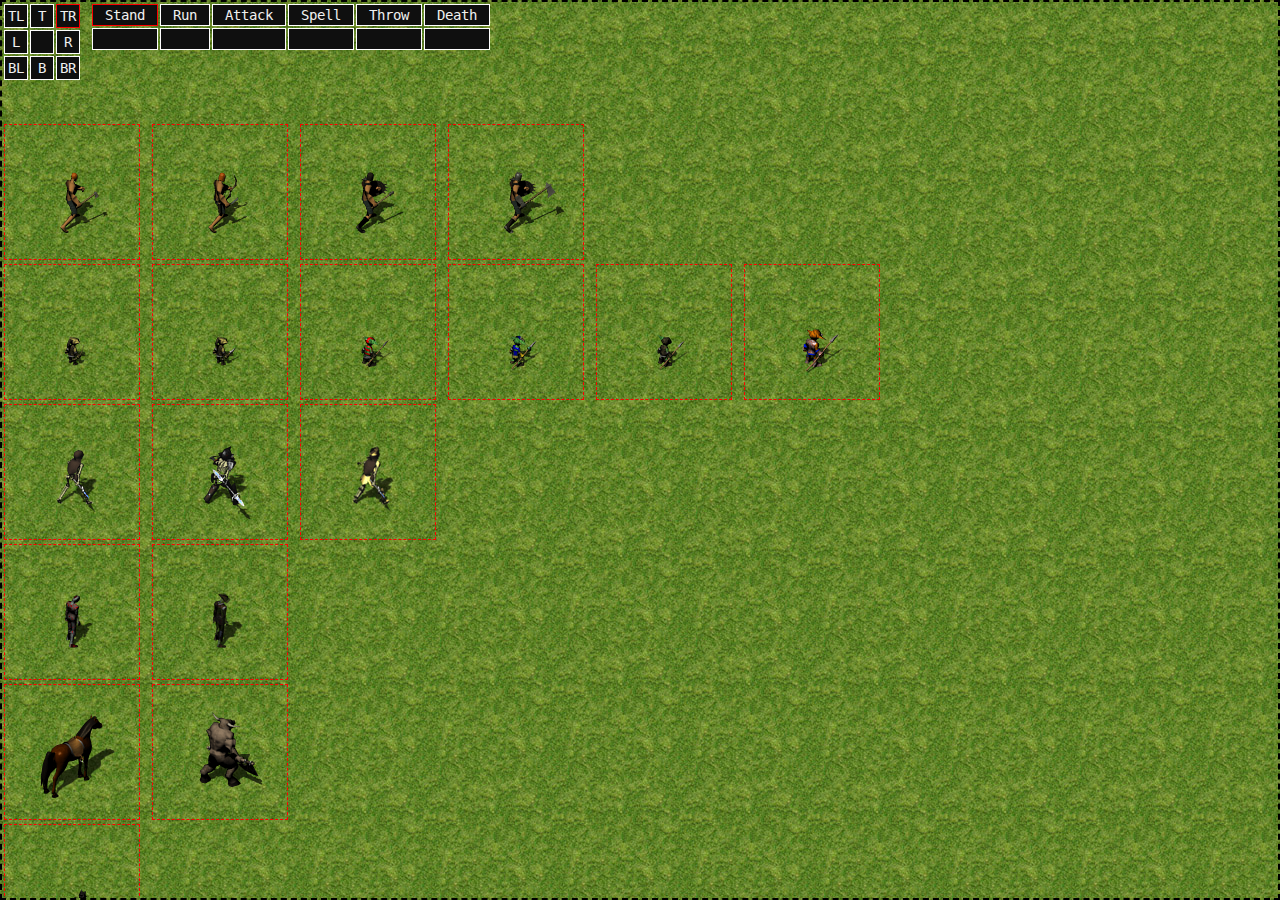
==== commit 477e11a6: "anim" ====
--- a/index.html
+++ b/index.html
@@ -57,6 +57,15 @@
 							<td data-action="throw">Throw</td>
 							<td data-action="death">Death</td>
 						</tr>
+						<tr>
+							<td></td>
+							<td></td>
+							<td></td>
+							<td></td>
+							<td></td>
+							<td></td>
+							
+						</tr>
 					</table>
 				</div>
 				
@@ -64,23 +73,45 @@
 			</div>
 			<div id="meatuISpriteTest">
 				<div id="meatuISpriteTestContainer">
-					<div><div class="sprite spriteFlareOrc spriteFlareOrcRegular"></div></div>
-					<div><div class="sprite spriteFlareOrc spriteFlareOrcArcher"></div></div>
-					<div><div class="sprite spriteFlareOrc spriteFlareOrcHeavy"></div></div>
-					<div><div class="sprite spriteFlareOrc spriteFlareOrcElite"></div></div>
-					
-					<div><div class="sprite spriteFlareOrc spriteFlareGoblinCharger"></div></div>
-					<div><div class="sprite spriteFlareOrc spriteFlareGoblinShaman"></div></div>
+					<div><div class="sprite spriteFlare spriteFlareOrc spriteFlareOrcRegular"></div></div>
+					<div><div class="sprite spriteFlare spriteFlareOrc spriteFlareOrcArcher"></div></div>
+					<div><div class="sprite spriteFlare spriteFlareOrc spriteFlareOrcHeavy"></div></div>
+					<div><div class="sprite spriteFlare spriteFlareOrc spriteFlareOrcElite"></div></div>
 					
 					
+					<span></span>
+					
+					<div><div class="sprite spriteFlare spriteFlareGoblin spriteFlareHobgoblinBow"></div></div>
+					<div><div class="sprite spriteFlare spriteFlareGoblin spriteFlareHobgoblinKnife"></div></div>
+					<div><div class="sprite spriteFlare spriteFlareGoblin spriteFlareGoblinCharger"></div></div>
+					<div><div class="sprite spriteFlare spriteFlareGoblin spriteFlareGoblinShaman"></div></div>
+					<div><div class="sprite spriteFlare spriteFlareGoblin spriteFlareGoblinSpearman"></div></div>
+					<div><div class="sprite spriteFlare spriteFlareGoblin spriteFlareGoblinSpearmanElite"></div></div>
+					
+					<span></span>
+					
+					<div><div class="sprite spriteFlare spriteFlareOrc spriteFlareSceletonOccultist"></div></div>
+					<div><div class="sprite spriteFlare spriteFlareOrc spriteFlareSceletonKnight"></div></div>
+					<div><div class="sprite spriteFlare spriteFlareOrc spriteFlareSceletonMage"></div></div>
+					
+					<span></span>
+					
+					<div><div class="sprite spriteFlare spriteFlareOrc spriteFlareZombie"></div></div>
+					<div><div class="sprite spriteFlare spriteFlareOrc spriteFlareZombiePirate"></div></div>
 					
 					
-					<div><div class="sprite spriteFlareOrc spriteFlareHorse"></div></div>
-					<div><div class="sprite spriteFlareOrc spriteFlareMinotaur"></div></div>
+					<span></span>
+					
+					<div><div class="sprite spriteFlare spriteFlareOrc spriteFlareHorse"></div></div>
+					<div><div class="sprite spriteFlare spriteFlareOrc spriteFlareMinotaur"></div></div>
 					
 					
+					<span></span>
+					
+					<div><div class="sprite spriteFlare spriteFlareOrc spriteFlareWerewolf"></div></div>
 					
 					
+					<span></span>
 					
 					<div><div class="sprite explosionTemp v1"></div></div>
 					<div><div class="sprite explosionTemp v2"></div></div>
@@ -95,8 +126,8 @@
 					<div><div class="sprite spriteMeat"></div></div>
 					
 					
-					<!-- to fix -->
-					<div><div class="sprite spriteFlareOrc spriteFlareWerewolf"></div></div>
+					
+					
 					
 					
 					
--- a/source/css/main.css
+++ b/source/css/main.css
@@ -235,6 +235,10 @@
 	overflow-y: auto;
 }
 
+#meatuISpriteTestContainer > span {
+	display: block;
+}
+
 #meatuISpriteTestContainer > div {
 	display: inline-block;
 	border: 1px dashed red;
@@ -243,6 +247,7 @@
 	position: relative;
 	font-size: 0;
 	line-height: 0;
+	vertical-align: top;
 }
 
 #meatuISpriteTestContainer > div > div {
--- a/source/css/sprite.css
+++ b/source/css/sprite.css
@@ -7,10 +7,12 @@
 	content: '';
 	display:block;
 	position: absolute;
+	background-position: top left;
+	background-repeat: no-repeat;
 }
 
 /* Flare */
-.spriteFlareOrc {
+.spriteFlare {
 	width: 128px;
 	height: 128px;
 }
@@ -18,27 +20,30 @@
 .spriteFlareOrc:before {
 	width:  4096px;
 	height: 1024px;
-	background-position: top left;
-	background-repeat: no-repeat;
 }
 
-.spriteFlareOrc[data-direction="t"]:before {top:-256px}
-.spriteFlareOrc[data-direction="tl"]:before {top:-128px}
-.spriteFlareOrc[data-direction="tr"]:before {top:-384px}
-.spriteFlareOrc[data-direction="r"]:before {top:-512px}
-.spriteFlareOrc[data-direction="l"]:before {top:0px}
-.spriteFlareOrc[data-direction="b"]:before {top:-768px}
-.spriteFlareOrc[data-direction="bl"]:before {top:-896px}
-.spriteFlareOrc[data-direction="br"]:before {top:-640px}
+.spriteFlareGoblin:before {
+	width:  6144px;
+	height: 1024px;
+}
 
 
+.spriteFlare[data-direction="t"]:before {top:-256px}
+.spriteFlare[data-direction="tl"]:before {top:-128px}
+.spriteFlare[data-direction="tr"]:before {top:-384px}
+.spriteFlare[data-direction="r"]:before {top:-512px}
+.spriteFlare[data-direction="l"]:before {top:0px}
+.spriteFlare[data-direction="b"]:before {top:-768px}
+.spriteFlare[data-direction="bl"]:before {top:-896px}
+.spriteFlare[data-direction="br"]:before {top:-640px}
+
+/* orc anim */
 .spriteFlareOrc[data-action="stand"]:before {animation: spriteFlareOrcStand 0.8s steps(4) infinite;}
 .spriteFlareOrc[data-action="run"]:before {animation: spriteFlareOrcRun 0.6s steps(8) infinite;}
 .spriteFlareOrc[data-action="attack"]:before {animation: spriteFlareOrcAttack 0.6s steps(4) infinite;}
 .spriteFlareOrc[data-action="death"]:before {animation: spriteFlareOrcDeath 0.8s steps(8) infinite;}
 .spriteFlareOrc[data-action="spell"]:before {animation: spriteFlareOrcSpell 0.6s steps(4) infinite;}
 .spriteFlareOrc[data-action="throw"]:before {animation: spriteFlareOrcThrow 0.8s steps(4) infinite;}
-
 
 @keyframes spriteFlareOrcStand {0%{left:0px} 100%{left:-512px}}
 @keyframes spriteFlareOrcRun {0%{left:-512px} 100%{left:-1536px}}
@@ -48,10 +53,36 @@
 @keyframes spriteFlareOrcThrow {0%{left:-3584px} 100%{left:-4096px}}
 
 
+/*goblin anim */
+.spriteFlareGoblin[data-action="stand"]:before {animation: spriteFlareGoblinStand 10.8s steps(48) infinite;}
+.spriteFlareGoblin[data-action="run"]:before {animation: spriteFlareGoblinRun 0.6s steps(8) infinite;}
+.spriteFlareGoblin[data-action="attack"]:before {animation: spriteFlareGoblinAttack 0.6s steps(4) infinite;}
+.spriteFlareGoblin[data-action="death"]:before {animation: spriteFlareGoblinDeath 0.8s steps(8) infinite;}
+.spriteFlareGoblin[data-action="spell"]:before {animation: spriteFlareGoblinSpell 0.6s steps(4) infinite;}
+.spriteFlareGoblin[data-action="throw"]:before {animation: spriteFlareGoblinThrow 0.8s steps(4) infinite;}
+
+@keyframes spriteFlareGoblinStand {0%{left:0px} 100%{left:-6144px}}
+@keyframes spriteFlareGoblinRun {0%{left:-512px} 100%{left:-1536px}}
+@keyframes spriteFlareGoblinAttack {0%{left:-1536px} 100%{left:-2048px}}
+@keyframes spriteFlareGoblinDeath {0%{left:-2048px} 100%{left:-3072px}}
+@keyframes spriteFlareGoblinSpell {0%{left:-3072px} 100%{left:-3584px}}
+@keyframes spriteFlareGoblinThrow {0%{left:-3584px} 100%{left:-4096px}}
+
+
+
 .spriteFlareOrcRegular:before {background-image: url('../img/sprite/FlareOrcRegular128x128.png');}
 .spriteFlareOrcArcher:before {background-image: url('../img/sprite/FlareOrcArcher128x128.png');}
 .spriteFlareOrcHeavy:before {background-image: url('../img/sprite/FlareOrcHeavy128x128.png');}
 .spriteFlareOrcElite:before {background-image: url('../img/sprite/FlareOrcElite128x128.png');}
+
+.spriteFlareZombie:before {background-image: url('../img/sprite/FlareZombie128x128.png');}
+.spriteFlareZombiePirate:before {background-image: url('../img/sprite/FlareZombiePirate128x128.png');}
+
+
+.spriteFlareSceletonOccultist:before {background-image: url('../img/sprite/FlareSceletonOccultist128x128.png');}
+.spriteFlareSceletonKnight:before {background-image: url('../img/sprite/FlareSkeletonKnight128x128.png');}
+.spriteFlareSceletonMage:before {background-image: url('../img/sprite/FlareSkeletonMage128x128.png');}
+
 
 .spriteFlareMinotaur:before {background-image: url('../img/sprite/FlareMinotaur128x128.png');}
 .spriteFlareHorse:before {background-image: url('../img/sprite/FlareHorse128x128.png');}
@@ -60,6 +91,10 @@
 
 .spriteFlareGoblinCharger:before {background-image: url('../img/sprite/FlareGoblinCharger128x128.png');}
 .spriteFlareGoblinShaman:before {background-image: url('../img/sprite/FlareGoblinShaman128x128.png');}
+.spriteFlareGoblinSpearman:before {background-image: url('../img/sprite/FlareGoblinSpearman128x128.png');}
+.spriteFlareGoblinSpearmanElite:before {background-image: url('../img/sprite/FlareGoblinSpearmanElite128x128.png');}
+.spriteFlareHobgoblinBow:before {background-image: url('../img/sprite/FlareHobgoblinBow128x128.png');}
+.spriteFlareHobgoblinKnife:before {background-image: url('../img/sprite/FlareHobgoblinKnife128x128.png');}
 
 
 
@@ -68,280 +103,6 @@
 
 
 
-
-
-
-
-
-
-
-
-
-
-
-
-
-
-
-
-
-
-
-
-
-
-
-
-
-
-
-
-
-
-/*troll*/
-.sprite_troll {
-	width: 256px;
-	height: 256px;
-	overflow: hidden;
-	z-index: 10;
-}
-
-.sprite_troll:before {
-	width:  8192px;
-	height: 2048px;
-	background: url('../img/sprite/troll_256x256.png');
-}
-
-.sprite_troll[data-direction="t"]:before {top:-512px}
-.sprite_troll[data-direction="tl"]:before {top:-256px}
-.sprite_troll[data-direction="tr"]:before {top:-768px}
-.sprite_troll[data-direction="r"]:before {top:-1024px}
-.sprite_troll[data-direction="l"]:before {top:0px}
-.sprite_troll[data-direction="b"]:before {top:-1536px}
-.sprite_troll[data-direction="bl"]:before {top:-1792px}
-.sprite_troll[data-direction="br"]:before {top:-1280px}
-
-.sprite_troll[data-action="stand"]:before {animation: sprite_trollStand 0.8s steps(4) infinite;}
-.sprite_troll[data-action="walk"]:before,
-.sprite_troll[data-action="run"]:before {animation: sprite_trollRun 0.6s steps(8) infinite;}
-.sprite_troll[data-action="attack"]:before {animation: sprite_trollAttack 0.6s steps(4) infinite;}
-.sprite_troll[data-action="death"]:before {animation: sprite_trollDeath 0.8s steps(8) infinite;}
-.sprite_troll[data-action="spell"]:before {animation: sprite_trollSpell 0.6s steps(4) infinite;}
-.sprite_troll[data-action="throw"]:before {animation: sprite_trollThrow 0.8s steps(4) infinite;}
-
-
-@keyframes sprite_trollStand {0%{left:0px} 100%{left:-1024px}}
-@keyframes sprite_trollRun {0%{left:-1024px} 100%{left:-3072px}}
-@keyframes sprite_trollAttack {0%{left:-3072px} 100%{left:-4096px}}
-@keyframes sprite_trollDeath {0%{left:-4096px} 100%{left:-6144px}}
-@keyframes sprite_trollSpell {0%{left:-6144px} 100%{left:-7168px}}
-@keyframes sprite_trollThrow {0%{left:-7168px} 100%{left:-8192px}}
-
-
-
-/*orcArcher*/
-.sprite_orcArcher {
-	width: 128px;
-	height: 128px;
-	overflow: hidden;
-	z-index: 10;
-}
-
-.sprite_orcArcher:before {
-	width:  4096px;
-	height: 1024px;
-	background: url('../img/sprite/orc_archer_128x128.png');
-}
-
-.sprite_orcArcher[data-direction="t"]:before {top:-256px}
-.sprite_orcArcher[data-direction="tl"]:before {top:-128px}
-.sprite_orcArcher[data-direction="tr"]:before {top:-384px}
-.sprite_orcArcher[data-direction="r"]:before {top:-512px}
-.sprite_orcArcher[data-direction="l"]:before {top:0px}
-.sprite_orcArcher[data-direction="b"]:before {top:-768px}
-.sprite_orcArcher[data-direction="bl"]:before {top:-896px}
-.sprite_orcArcher[data-direction="br"]:before {top:-640px}
-
-.sprite_orcArcher[data-action="stand"]:before {animation: sprite_orcArcherStand 0.8s steps(4) infinite;}
-.sprite_orcArcher[data-action="walk"]:before,
-.sprite_orcArcher[data-action="run"]:before {animation: sprite_orcArcherRun 0.6s steps(8) infinite;}
-.sprite_orcArcher[data-action="attack"]:before {animation: sprite_orcArcherAttack 0.6s steps(4) infinite;}
-.sprite_orcArcher[data-action="death"]:before {animation: sprite_orcArcherDeath 0.8s steps(8) infinite;}
-.sprite_orcArcher[data-action="spell"]:before {animation: sprite_orcArcherSpell 0.6s steps(4) infinite;}
-.sprite_orcArcher[data-action="throw"]:before {animation: sprite_orcArcherThrow 0.8s steps(4) infinite;}
-
-
-@keyframes sprite_orcArcherStand {0%{left:0px} 100%{left:-512px}}
-@keyframes sprite_orcArcherRun {0%{left:-512px} 100%{left:-1536px}}
-@keyframes sprite_orcArcherAttack {0%{left:-1536px} 100%{left:-2048px}}
-@keyframes sprite_orcArcherDeath {0%{left:-2048px} 100%{left:-3072px}}
-@keyframes sprite_orcArcherSpell {0%{left:-3072px} 100%{left:-3584px}}
-@keyframes sprite_orcArcherThrow {0%{left:-3584px} 100%{left:-4096px}}
-
-
-
-/*orcElite*/
-.sprite_orcElite {
-	width: 128px;
-	height: 128px;
-	overflow: hidden;
-	z-index: 10;
-}
-
-.sprite_orcElite:before {
-	width:  4096px;
-	height: 1024px;
-	background: url('../img/sprite/orc_elite_128x128.png');
-}
-
-.sprite_orcElite[data-direction="t"]:before {top:-256px}
-.sprite_orcElite[data-direction="tl"]:before {top:-128px}
-.sprite_orcElite[data-direction="tr"]:before {top:-384px}
-.sprite_orcElite[data-direction="r"]:before {top:-512px}
-.sprite_orcElite[data-direction="l"]:before {top:0px}
-.sprite_orcElite[data-direction="b"]:before {top:-768px}
-.sprite_orcElite[data-direction="bl"]:before {top:-896px}
-.sprite_orcElite[data-direction="br"]:before {top:-640px}
-
-.sprite_orcElite[data-action="stand"]:before {animation: sprite_orcEliteStand 0.8s steps(4) infinite;}
-.sprite_orcElite[data-action="walk"]:before,
-.sprite_orcElite[data-action="run"]:before {animation: sprite_orcEliteRun 0.6s steps(8) infinite;}
-.sprite_orcElite[data-action="attack"]:before {animation: sprite_orcEliteAttack 0.6s steps(4) infinite;}
-.sprite_orcElite[data-action="death"]:before {animation: sprite_orcEliteDeath 0.8s steps(8) infinite;}
-.sprite_orcElite[data-action="spell"]:before {animation: sprite_orcEliteSpell 0.6s steps(4) infinite;}
-.sprite_orcElite[data-action="throw"]:before {animation: sprite_orcEliteThrow 0.8s steps(4) infinite;}
-
-
-@keyframes sprite_orcEliteStand {0%{left:0px} 100%{left:-512px}}
-@keyframes sprite_orcEliteRun {0%{left:-512px} 100%{left:-1536px}}
-@keyframes sprite_orcEliteAttack {0%{left:-1536px} 100%{left:-2048px}}
-@keyframes sprite_orcEliteDeath {0%{left:-2048px} 100%{left:-3072px}}
-@keyframes sprite_orcEliteSpell {0%{left:-3072px} 100%{left:-3584px}}
-@keyframes sprite_orcEliteThrow {0%{left:-3584px} 100%{left:-4096px}}
-
-
-
-
-/*orcHeavy*/
-.sprite_orcHeavy {
-	width: 128px;
-	height: 128px;
-	overflow: hidden;
-	z-index: 10;
-}
-
-.sprite_orcHeavy:before {
-	width:  4096px;
-	height: 1024px;
-	background: url('../img/sprite/orc_heavy_128x128.png');
-}
-
-.sprite_orcHeavy[data-direction="t"]:before {top:-256px}
-.sprite_orcHeavy[data-direction="tl"]:before {top:-128px}
-.sprite_orcHeavy[data-direction="tr"]:before {top:-384px}
-.sprite_orcHeavy[data-direction="r"]:before {top:-512px}
-.sprite_orcHeavy[data-direction="l"]:before {top:0px}
-.sprite_orcHeavy[data-direction="b"]:before {top:-768px}
-.sprite_orcHeavy[data-direction="bl"]:before {top:-896px}
-.sprite_orcHeavy[data-direction="br"]:before {top:-640px}
-
-.sprite_orcHeavy[data-action="stand"]:before {animation: sprite_orcHeavyStand 0.8s steps(4) infinite;}
-.sprite_orcHeavy[data-action="walk"]:before,
-.sprite_orcHeavy[data-action="run"]:before {animation: sprite_orcHeavyRun 0.6s steps(8) infinite;}
-.sprite_orcHeavy[data-action="attack"]:before {animation: sprite_orcHeavyAttack 0.6s steps(4) infinite;}
-.sprite_orcHeavy[data-action="death"]:before {animation: sprite_orcHeavyDeath 0.8s steps(8) infinite;}
-.sprite_orcHeavy[data-action="spell"]:before {animation: sprite_orcHeavySpell 0.6s steps(4) infinite;}
-.sprite_orcHeavy[data-action="throw"]:before {animation: sprite_orcHeavyThrow 0.8s steps(4) infinite;}
-
-
-@keyframes sprite_orcHeavyStand {0%{left:0px} 100%{left:-512px}}
-@keyframes sprite_orcHeavyRun {0%{left:-512px} 100%{left:-1536px}}
-@keyframes sprite_orcHeavyAttack {0%{left:-1536px} 100%{left:-2048px}}
-@keyframes sprite_orcHeavyDeath {0%{left:-2048px} 100%{left:-3072px}}
-@keyframes sprite_orcHeavySpell {0%{left:-3072px} 100%{left:-3584px}}
-@keyframes sprite_orcHeavyThrow {0%{left:-3584px} 100%{left:-4096px}}
-
-
-/*demonStatue*/
-.sprite_demonStatue {
-	width: 256px;
-	height: 256px;
-	overflow: hidden;
-	z-index: 10;
-}
-
-.sprite_demonStatue:before {
-	width:  8192px;
-	height: 2048px;
-	background: url('../img/sprite/demon_statue_256x256.png');
-}
-
-.sprite_demonStatue[data-direction="t"]:before {top:-512px}
-.sprite_demonStatue[data-direction="tl"]:before {top:-256px}
-.sprite_demonStatue[data-direction="tr"]:before {top:-768px}
-.sprite_demonStatue[data-direction="r"]:before {top:-1024px}
-.sprite_demonStatue[data-direction="l"]:before {top:0px}
-.sprite_demonStatue[data-direction="b"]:before {top:-1536px}
-.sprite_demonStatue[data-direction="bl"]:before {top:-1792px}
-.sprite_demonStatue[data-direction="br"]:before {top:-1280px}
-
-.sprite_demonStatue[data-action="stand"]:before {animation: sprite_demonStatueStand 0.8s steps(4) infinite;}
-.sprite_demonStatue[data-action="walk"]:before,
-.sprite_demonStatue[data-action="run"]:before {animation: sprite_demonStatueRun 0.6s steps(8) infinite;}
-.sprite_demonStatue[data-action="attack"]:before {animation: sprite_demonStatueAttack 0.6s steps(4) infinite;}
-.sprite_demonStatue[data-action="death"]:before {animation: sprite_demonStatueDeath 0.8s steps(8) infinite;}
-.sprite_demonStatue[data-action="spell"]:before {animation: sprite_demonStatueSpell 0.6s steps(4) infinite;}
-.sprite_demonStatue[data-action="throw"]:before {animation: sprite_demonStatueThrow 0.8s steps(4) infinite;}
-
-
-@keyframes sprite_demonStatueStand {0%{left:0px} 100%{left:-1024px}}
-@keyframes sprite_demonStatueRun {0%{left:-1024px} 100%{left:-3072px}}
-@keyframes sprite_demonStatueAttack {0%{left:-3072px} 100%{left:-4096px}}
-@keyframes sprite_demonStatueDeath {0%{left:-4096px} 100%{left:-6144px}}
-@keyframes sprite_demonStatueSpell {0%{left:-6144px} 100%{left:-7168px}}
-@keyframes sprite_demonStatueThrow {0%{left:-7168px} 100%{left:-8192px}}
-
-
-
-
-/*minotaur*/
-.sprite_minotaur {
-	width: 128px;
-	height: 128px;
-	overflow: hidden;
-	z-index: 10;
-}
-
-.sprite_minotaur:before {
-	width:  4096px;
-	height: 1024px;
-	background: url('../img/sprite/minotaur_128x128.png');
-}
-
-.sprite_minotaur[data-direction="t"]:before {top:-256px}
-.sprite_minotaur[data-direction="tl"]:before {top:-128px}
-.sprite_minotaur[data-direction="tr"]:before {top:-384px}
-.sprite_minotaur[data-direction="r"]:before {top:-512px}
-.sprite_minotaur[data-direction="l"]:before {top:0px}
-.sprite_minotaur[data-direction="b"]:before {top:-768px}
-.sprite_minotaur[data-direction="bl"]:before {top:-896px}
-.sprite_minotaur[data-direction="br"]:before {top:-640px}
-
-.sprite_minotaur[data-action="stand"]:before {animation: sprite_minotaurStand 0.8s steps(4) infinite;}
-.sprite_minotaur[data-action="walk"]:before,
-.sprite_minotaur[data-action="run"]:before {animation: sprite_minotaurRun 0.6s steps(8) infinite;}
-.sprite_minotaur[data-action="attack"]:before {animation: sprite_minotaurAttack 0.6s steps(4) infinite;}
-.sprite_minotaur[data-action="death"]:before {animation: sprite_minotaurDeath 0.8s steps(8) infinite;}
-.sprite_minotaur[data-action="spell"]:before {animation: sprite_minotaurSpell 0.6s steps(4) infinite;}
-.sprite_minotaur[data-action="throw"]:before {animation: sprite_minotaurThrow 0.8s steps(4) infinite;}
-
-
-@keyframes sprite_minotaurStand {0%{left:0px} 100%{left:-512px}}
-@keyframes sprite_minotaurRun {0%{left:-512px} 100%{left:-1536px}}
-@keyframes sprite_minotaurAttack {0%{left:-1536px} 100%{left:-2048px}}
-@keyframes sprite_minotaurDeath {0%{left:-2048px} 100%{left:-3072px}}
-@keyframes sprite_minotaurSpell {0%{left:-3072px} 100%{left:-3584px}}
-@keyframes sprite_minotaurThrow {0%{left:-3584px} 100%{left:-4096px}}
 
 
 
